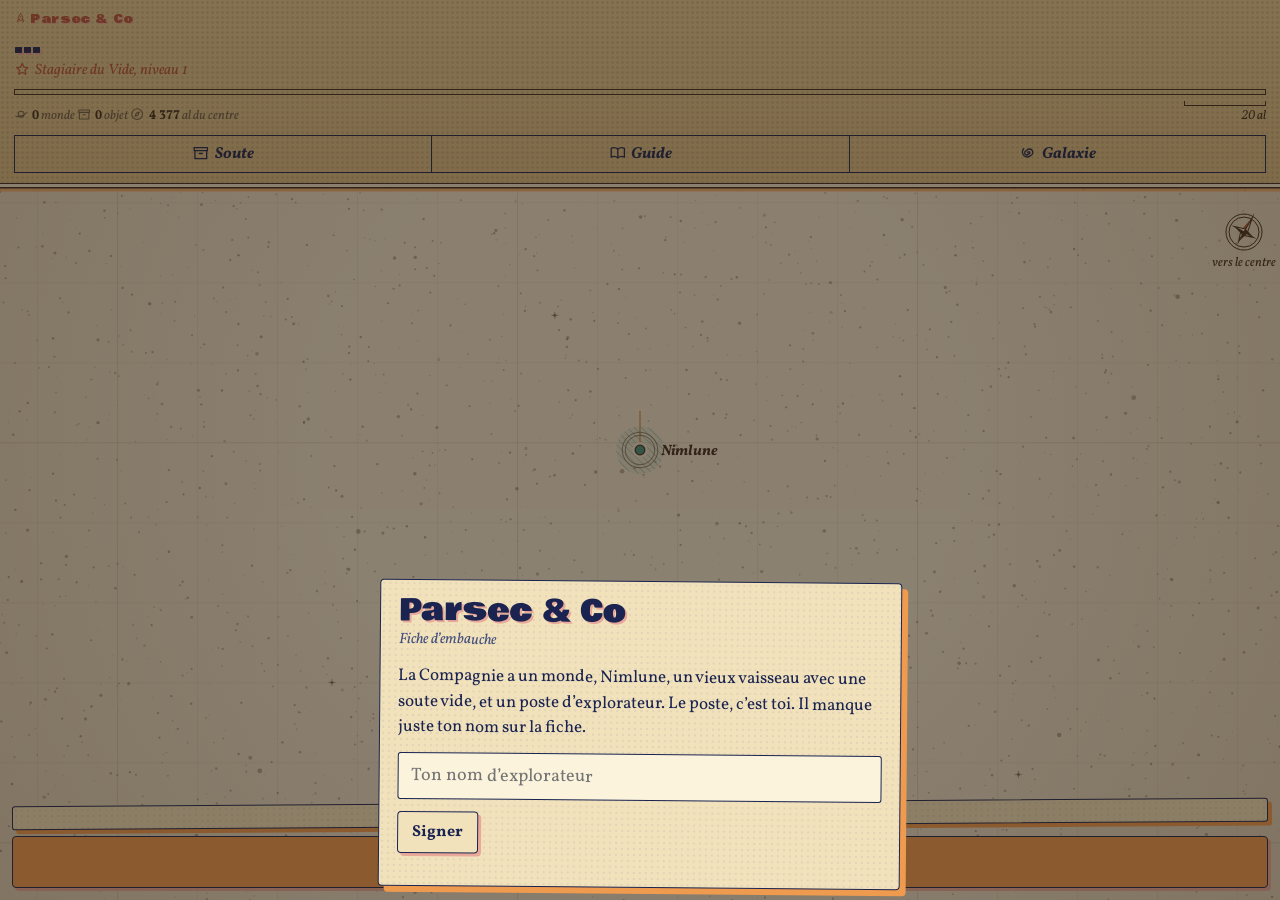
==== index.html @ dd4b9921 "Découper le jeu en modules, scènes en fichiers de données, appli installable - parsec-and-co.html de" ====
<!DOCTYPE html>
<html lang="fr">
<head>
<meta charset="utf-8">
<meta name="viewport" content="width=device-width, initial-scale=1, viewport-fit=cover, user-scalable=no">
<title>Parsec &amp; Co</title>
<meta name="description" content="Explorateur pour une petite compagnie galactique : scrute le vide, vole vers les étoiles, vis de courtes expéditions.">
<link rel="manifest" href="manifest.webmanifest">
<link rel="icon" href="icones/icone.svg" type="image/svg+xml">
<link rel="apple-touch-icon" href="icones/icone-180.png">
<meta name="apple-mobile-web-app-capable" content="yes">
<meta name="apple-mobile-web-app-title" content="Parsec &amp; Co">
<link rel="preconnect" href="https://fonts.googleapis.com">
<link href="https://fonts.googleapis.com/css2?family=Bowlby+One&family=Vollkorn:ital,wght@0,400;0,700;1,400;1,700&display=swap" rel="stylesheet">
<link rel="stylesheet" href="css/style.css">
</head>
<body>
<canvas id="c"></canvas>
<div class="fiche cache" id="fiche"><div class="page" id="page"></div></div>
<header class="hud">
  <div class="identite">
    <div class="marque"><span data-ico="fusee"></span>Parsec &amp; Co</div>
    <div class="nom" id="nomJ">…</div>
    <div class="titre"><span data-ico="etoile"></span><span id="titreJ"></span></div>
  </div>
  <div class="xp"><i id="xpBar" style="width:0%"></i></div>
  <div class="releve">
    <div><span id="nbCol"></span> <span data-ico="boussole"></span><b id="dist">…</b> al du centre</div>
    <div class="echelle"><i id="barre"></i><span id="txtEchelle"></span></div>
  </div>
  <nav class="onglets" aria-label="Menus">
    <button id="btnSoute" type="button">Soute</button>
    <button id="btnGuide" type="button">Guide</button>
    <button id="btnVoir" type="button"><span data-ico="galaxie"></span>Galaxie</button>
  </nav>
</header>
<div class="bas">
  <div class="papier" id="papier"></div>
  <button class="ping action" id="btnPing" type="button"><span data-ico="antenne"></span>Scruter le vide</button>
</div>

<!-- Scripts classiques, chargés dans cet ordre : ils partagent leurs variables, et chacun peut utiliser ce que les précédents ont défini. -->
<script src="js/galaxie.js"></script>
<script src="js/etat.js"></script>
<script src="js/interface.js"></script>
<script src="js/carte.js"></script>
<script src="js/sons.js"></script>
<script src="js/ecoute.js"></script>
<script src="js/voyage.js"></script>
<script src="js/expeditions.js"></script>
<!-- Les scènes d’expédition, un fichier par type de monde -->
<script src="mondes/rocheux.js"></script>
<script src="mondes/gazeux.js"></script>
<script src="mondes/desert.js"></script>
<script src="mondes/glace.js"></script>
<script src="mondes/volcan.js"></script>
<script src="mondes/toxique.js"></script>
<script src="mondes/crateres.js"></script>
<script src="mondes/ocean.js"></script>
<script src="mondes/jungle.js"></script>
<script src="mondes/tempere.js"></script>
<script src="mondes/etrange.js"></script>
<script src="mondes/habite.js"></script>
<script src="js/soute.js"></script>
<script src="js/demarrage.js"></script>
<script>
  // l’appli installée : le jeu reste jouable hors ligne (voir sw.js)
  if ("serviceWorker" in navigator && location.protocol.startsWith("http")) navigator.serviceWorker.register("sw.js").catch(() => {});
</script>
</body>
</html>
---- css/style.css ----
:root {
  --nuit: #121a3d; --nuit-2: #0c1230; --papier: #f1e2bc; --creme: #f4e9cf; --orange: #ef9b4f;
  --eau: #8fd3c4; --lavande: #b9aae8; --rose: #e8a99a; --encre: #1b2451; --encre-douce: #46507e;
  --trame: radial-gradient(rgba(27,36,81,0.07) 1px, transparent 1.5px) 0 0 / 6px 6px;
  box-sizing: border-box;
  padding-top: env(safe-area-inset-top, 0px);
  padding-bottom: env(safe-area-inset-bottom, 0px);
}
:root { color-scheme: light; --carte: #efe6d2; --sepia: #3b2a1e; --sepia-doux: #6b5a48; --brique: #b5523b; --vdg: #3f8f80; }
html { scroll-padding-top: env(safe-area-inset-top, 0px); height: 100%; }
body {
  margin: 0; height: 100%; overflow: hidden; background: var(--carte); color: var(--sepia);
  font-family: "Vollkorn", Georgia, "Times New Roman", serif;
  touch-action: none; overscroll-behavior: none; -webkit-user-select: none; user-select: none;
}
canvas { position: fixed; inset: 0; width: 100%; height: 100%; display: block; }
/* en-tête : un bandeau de parchemin, double filet et trait orange mal calé */
.hud { position: fixed; left: 0; right: 0; top: 0; z-index: 3; padding: calc(env(safe-area-inset-top, 0px) + 10px) 14px 10px; background: radial-gradient(rgba(59,42,30,0.13) 1px, transparent 1.5px) 0 0 / 5px 5px, linear-gradient(#e2c995, #d8bc84);
  border-bottom: 1.5px solid var(--sepia); box-shadow: 0 3px 0 var(--carte), 0 4.5px 0 var(--sepia), 0 7.5px 0 rgba(239,155,79,0.7); }
.identite { min-width: 0; }
.marque { font-family: "Bowlby One", "Arial Black", Impact, sans-serif; font-size: 12px; letter-spacing: 0.05em; color: var(--brique); text-shadow: 1px 1px 0 var(--rose); }
.nom { font-family: "Bowlby One", "Arial Black", Impact, sans-serif; font-size: clamp(20px, 6.2vw, 27px); line-height: 1.08; margin-top: 2px; color: var(--encre); text-shadow: 2px 2px 0 var(--rose); white-space: nowrap; overflow: hidden; text-overflow: ellipsis; }
.titre { font-size: 15px; font-style: italic; color: var(--brique); margin-top: 1px; white-space: nowrap; overflow: hidden; text-overflow: ellipsis; }
.releve { display: flex; justify-content: space-between; align-items: flex-end; gap: 10px; font-size: 13px; font-style: italic; line-height: 1.3; color: var(--sepia-doux); margin-bottom: 10px; font-variant-numeric: lining-nums tabular-nums; }
.releve span span, .releve b { color: var(--sepia); font-weight: 700; font-style: normal; }
.echelle { flex-shrink: 0; text-align: right; font-style: italic; color: var(--sepia); }
.echelle i { display: block; height: 4px; border: 1px solid var(--sepia); border-top: 0; margin: 0 0 2px auto; }
.xp { height: 4px; border: 1px solid var(--sepia); margin: 8px 0 6px; }
.xp i { display: block; height: 100%; background: var(--vdg); }
.onglets { display: grid; grid-template-columns: repeat(3, 1fr); }
.onglets button { border-radius: 0; box-shadow: none; background: transparent; padding: 7px 4px; font-size: 16px; font-style: italic; border-right-width: 0; }
.onglets button:last-child { border-right-width: 1.5px; }
.onglets button:active { background: rgba(239,155,79,0.35); transform: none; }
.onglets button .pastille { display: inline-block; min-width: 18px; margin-left: 6px; padding: 0 5px; border-radius: 9px; background: var(--sepia); color: var(--carte); font-style: normal; font-size: 12px; line-height: 18px; text-align: center; }
.ico { width: 1.1em; height: 1.1em; vertical-align: -0.2em; fill: none; stroke: currentColor; stroke-width: 1.8; stroke-linecap: round; stroke-linejoin: round; margin-right: 0.3em; flex-shrink: 0; }
.marque .ico { margin-right: 0.25em; }
.colonne .ico { display: block; margin: 0 auto 2px; width: 18px; height: 18px; }
.tuile .ico { width: 14px; height: 14px; margin: 0 0 2px; opacity: 0.75; }
/* en bas : le message et l’action */
.bas { position: fixed; left: 0; right: 0; bottom: 0; padding: 0 12px calc(env(safe-area-inset-bottom, 0px) + 12px); display: flex; flex-direction: column; gap: 10px; }
.action { width: 100%; font-size: 19px; padding: 12px 14px; }
/* boutons : trait d’encre fin, ombre de couleur mal calée */
button { font: 700 16px "Vollkorn", Georgia, serif; color: var(--encre); background: var(--papier); border: 1.5px solid var(--encre); border-radius: 4px; padding: 9px 14px; box-shadow: 3px 3px 0 var(--rose); cursor: pointer; }
button:active { transform: translate(2px, 2px); box-shadow: 1px 1px 0 var(--rose); }
button:focus-visible { outline: 2px solid var(--orange); outline-offset: 3px; }
button.second { background: var(--eau); }
button.ping { background: var(--orange); font-style: italic; }
button[disabled] { opacity: 0.5; cursor: default; }
/* le papier : une case de bande dessinée */
.papier { background: var(--trame), var(--papier); color: var(--encre); border: 1.5px solid var(--encre); border-radius: 3px; padding: 11px 14px; box-shadow: 4px 4px 0 var(--orange); font-size: 16px; line-height: 1.4; transform: rotate(-0.4deg); }
.papier b { font-family: "Bowlby One", "Arial Black", Impact, sans-serif; font-weight: 400; font-size: 17px; letter-spacing: 0.01em; }
.papier.cache { display: none; }
.papier button { margin-top: 10px; margin-right: 6px; font-size: 15px; padding: 7px 12px; }
/* la page de magazine */
.fiche { position: fixed; inset: 0; background: rgba(40,28,16,0.5); display: flex; align-items: flex-end; justify-content: center; padding: calc(env(safe-area-inset-top, 0px) + 12px) 12px calc(env(safe-area-inset-bottom, 0px) + 12px); z-index: 5; }
.fiche.cache { display: none; }
.fiche .page { background: var(--trame), var(--papier); color: var(--encre); border: 1.5px solid var(--encre); border-radius: 4px; width: 100%; max-width: 520px; max-height: 100%; overflow-y: auto; box-shadow: 6px 6px 0 var(--orange); transform: rotate(0.5deg); overscroll-behavior: contain; }
.fiche .mast { display: flex; justify-content: space-between; align-items: baseline; background: var(--encre); color: var(--papier); padding: 6px 14px 5px; }
.fiche .mast span:first-child { font-family: "Bowlby One", "Arial Black", Impact, sans-serif; font-size: 13px; letter-spacing: 0.04em; color: var(--orange); }
.fiche .mast span:last-child { font-style: italic; font-size: 14px; }
.fiche .image { height: 36vh; min-height: 190px; position: relative; overflow: hidden; border-bottom: 1.5px solid var(--encre); }
.fiche .image canvas { position: static; width: 100%; height: 100%; }
.fiche .manchette { position: absolute; left: 14px; bottom: 14px; background: var(--orange); color: var(--encre); font-family: "Bowlby One", "Arial Black", Impact, sans-serif; font-size: 14px; padding: 5px 11px 4px; transform: rotate(-3deg); border: 1.5px solid var(--encre); box-shadow: 2px 2px 0 var(--encre); }
.fiche .texte { padding: 16px 18px 20px; font-size: 17px; line-height: 1.5; }
.fiche .texte p { margin: 0 0 12px; max-width: 34em; }
.fiche h2 { font-family: "Bowlby One", "Arial Black", Impact, sans-serif; font-weight: 400; font-size: 30px; margin: 0 0 2px; line-height: 1.02; color: var(--encre); text-shadow: 2px 2px 0 var(--rose); }
.fiche h3 { font-family: "Bowlby One", "Arial Black", Impact, sans-serif; font-weight: 400; font-size: 17px; margin: 14px 0 4px; }
.fiche .sous { color: var(--encre-douce); font-size: 15px; font-style: italic; margin-bottom: 12px; }
.fiche .faits { display: flex; gap: 8px; flex-wrap: wrap; margin: 10px 0 12px; }
.fiche .fait { background: var(--encre); color: var(--papier); border-radius: 2px; padding: 4px 10px; font-size: 14px; font-weight: 700; }
.fiche .liste button { display: block; width: 100%; text-align: left; margin: 8px 0; }
.fiche .choix { margin-top: 14px; }
.fiche .choix button { display: block; width: 100%; text-align: left; margin: 10px 0; padding: 12px 15px; font-size: 17px; line-height: 1.3; }
.fiche .journal { border-left: 2px solid var(--orange); padding-left: 12px; margin: 12px 0; color: var(--encre-douce); font-style: italic; font-size: 16px; }
table { border-collapse: collapse; width: 100%; margin: 8px 0 12px; font-size: 15px; }
th { text-align: left; font-size: 14px; font-style: italic; font-weight: 400; color: var(--encre-douce); padding: 4px 6px; border-bottom: 1.5px solid var(--encre); }
td { padding: 6px; border-bottom: 1px solid rgba(27,36,81,0.18); vertical-align: top; }
.gris { color: var(--encre-douce); font-size: 14px; font-style: italic; }
/* la soute */
.grille { display: grid; grid-template-columns: repeat(4, 1fr); gap: 7px 9px; margin: 12px 0; touch-action: none; }
.colonne { font-family: "Bowlby One", "Arial Black", Impact, sans-serif; font-size: 12px; text-align: center; padding: 4px 2px 3px; border: 1.5px solid var(--encre); border-radius: 3px; line-height: 1.1; }
.case { aspect-ratio: 1; background: rgba(27,36,81,0.05); border: 1.5px dashed rgba(27,36,81,0.3); border-radius: 3px; display: flex; align-items: center; justify-content: center; }
.tuile { width: 86%; height: 86%; border: 1.5px solid var(--encre); border-radius: 3px; box-shadow: 2px 2px 0 var(--encre); display: flex; flex-direction: column; align-items: center; justify-content: center; color: var(--encre); cursor: grab; transition: transform 0.15s; position: relative; }
.tuile span { font-family: "Bowlby One", "Arial Black", Impact, sans-serif; font-size: 20px; line-height: 1; }
.tuile small { font-size: 9px; letter-spacing: 1px; margin-top: 3px; }
.gain { position: fixed; left: 18px; font: 700 16px "Vollkorn", serif; color: var(--eau); pointer-events: none; animation: monte 1.4s ease-out forwards; }
@keyframes monte { from { opacity: 1; transform: translateY(0); } to { opacity: 0; transform: translateY(-30px); } }
input { font: 400 18px "Vollkorn", Georgia, serif; padding: 10px 12px; border: 1.5px solid var(--encre); border-radius: 3px; width: 100%; box-sizing: border-box; background: #fbf3dc; color: var(--encre); }
@media (prefers-reduced-motion: reduce) { .tuile, button { transition: none; } }
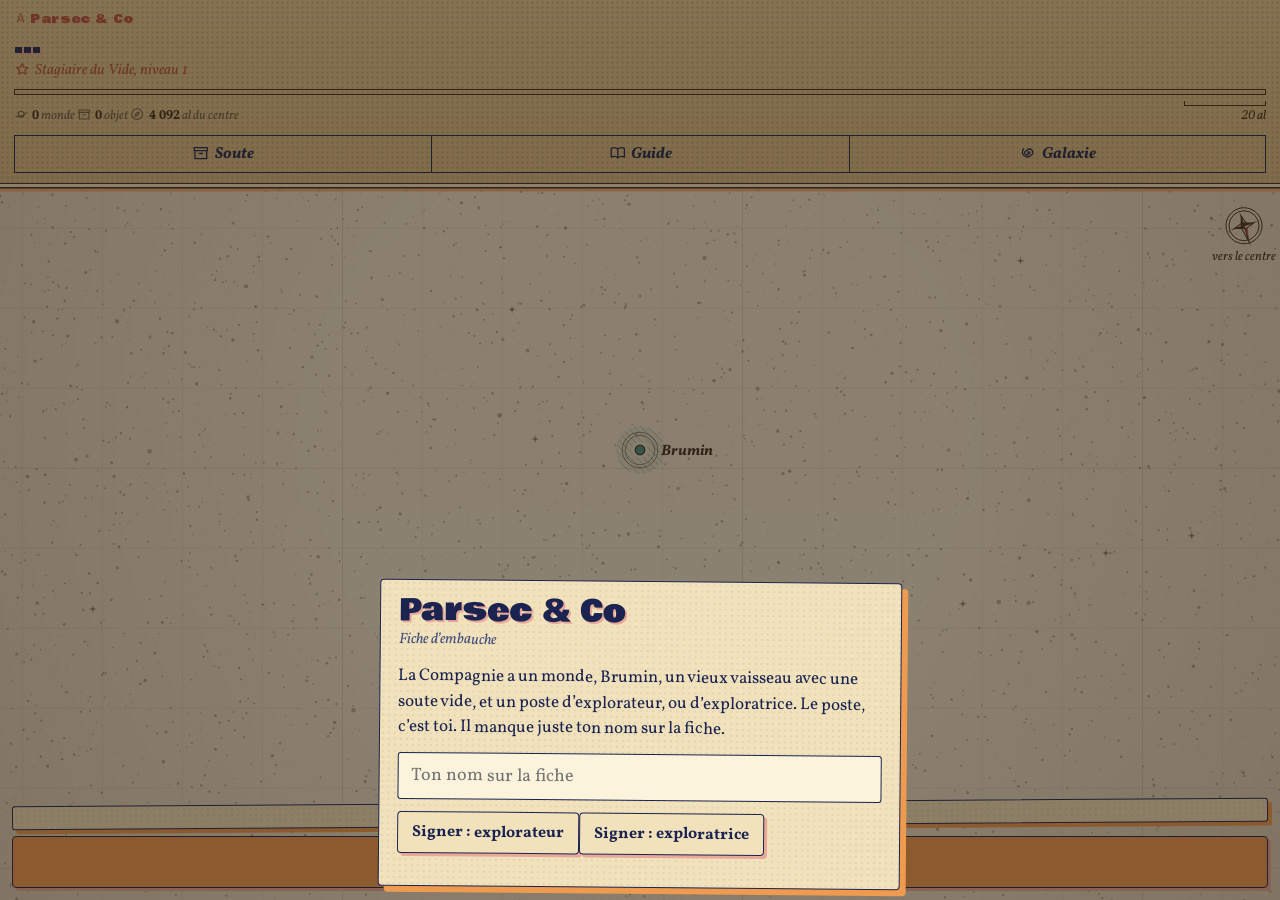
==== commit 59087934: "Illustrations : plusieurs images par monde, plus d'images de scène - les 18 images de scène sont ret" ====
--- a/index.html
+++ b/index.html
@@ -61,6 +61,8 @@
 <script src="mondes/tempere.js"></script>
 <script src="mondes/etrange.js"></script>
 <script src="mondes/habite.js"></script>
+<!-- Les illustrations de monde : combien d’images par type -->
+<script src="illustrations/liste.js"></script>
 <script src="js/soute.js"></script>
 <script src="js/demarrage.js"></script>
 <script>
--- a/css/style.css
+++ b/css/style.css
@@ -1,6 +1,6 @@
 :root {
-  --nuit: #121a3d; --nuit-2: #0c1230; --papier: #f1e2bc; --creme: #f4e9cf; --orange: #ef9b4f;
-  --eau: #8fd3c4; --lavande: #b9aae8; --rose: #e8a99a; --encre: #1b2451; --encre-douce: #46507e;
+  --papier: #f1e2bc; --orange: #ef9b4f;
+  --eau: #8fd3c4; --rose: #e8a99a; --encre: #1b2451; --encre-douce: #46507e;
   --trame: radial-gradient(rgba(27,36,81,0.07) 1px, transparent 1.5px) 0 0 / 6px 6px;
   box-sizing: border-box;
   padding-top: env(safe-area-inset-top, 0px);
@@ -49,7 +49,6 @@
 /* le papier : une case de bande dessinée */
 .papier { background: var(--trame), var(--papier); color: var(--encre); border: 1.5px solid var(--encre); border-radius: 3px; padding: 11px 14px; box-shadow: 4px 4px 0 var(--orange); font-size: 16px; line-height: 1.4; transform: rotate(-0.4deg); }
 .papier b { font-family: "Bowlby One", "Arial Black", Impact, sans-serif; font-weight: 400; font-size: 17px; letter-spacing: 0.01em; }
-.papier.cache { display: none; }
 .papier button { margin-top: 10px; margin-right: 6px; font-size: 15px; padding: 7px 12px; }
 /* la page de magazine */
 .fiche { position: fixed; inset: 0; background: rgba(40,28,16,0.5); display: flex; align-items: flex-end; justify-content: center; padding: calc(env(safe-area-inset-top, 0px) + 12px) 12px calc(env(safe-area-inset-bottom, 0px) + 12px); z-index: 5; }
@@ -60,6 +59,10 @@
 .fiche .mast span:last-child { font-style: italic; font-size: 14px; }
 .fiche .image { height: 36vh; min-height: 190px; position: relative; overflow: hidden; border-bottom: 1.5px solid var(--encre); }
 .fiche .image canvas { position: static; width: 100%; height: 100%; }
+/* une illustration, quand elle existe, recouvre la vignette dessinée ; elle est en portrait, la case grandit */
+.fiche .image.illustree { height: 52vh; transition: height 0.3s ease-out; }
+.fiche .image .illu { position: absolute; inset: 0; width: 100%; height: 100%; object-fit: cover; object-position: 50% 40%; animation: apparait 0.4s ease-out; }
+@keyframes apparait { from { opacity: 0; } to { opacity: 1; } }
 .fiche .manchette { position: absolute; left: 14px; bottom: 14px; background: var(--orange); color: var(--encre); font-family: "Bowlby One", "Arial Black", Impact, sans-serif; font-size: 14px; padding: 5px 11px 4px; transform: rotate(-3deg); border: 1.5px solid var(--encre); box-shadow: 2px 2px 0 var(--encre); }
 .fiche .texte { padding: 16px 18px 20px; font-size: 17px; line-height: 1.5; }
 .fiche .texte p { margin: 0 0 12px; max-width: 34em; }
@@ -72,9 +75,6 @@
 .fiche .choix { margin-top: 14px; }
 .fiche .choix button { display: block; width: 100%; text-align: left; margin: 10px 0; padding: 12px 15px; font-size: 17px; line-height: 1.3; }
 .fiche .journal { border-left: 2px solid var(--orange); padding-left: 12px; margin: 12px 0; color: var(--encre-douce); font-style: italic; font-size: 16px; }
-table { border-collapse: collapse; width: 100%; margin: 8px 0 12px; font-size: 15px; }
-th { text-align: left; font-size: 14px; font-style: italic; font-weight: 400; color: var(--encre-douce); padding: 4px 6px; border-bottom: 1.5px solid var(--encre); }
-td { padding: 6px; border-bottom: 1px solid rgba(27,36,81,0.18); vertical-align: top; }
 .gris { color: var(--encre-douce); font-size: 14px; font-style: italic; }
 /* la soute */
 .grille { display: grid; grid-template-columns: repeat(4, 1fr); gap: 7px 9px; margin: 12px 0; touch-action: none; }
@@ -83,7 +83,5 @@
 .tuile { width: 86%; height: 86%; border: 1.5px solid var(--encre); border-radius: 3px; box-shadow: 2px 2px 0 var(--encre); display: flex; flex-direction: column; align-items: center; justify-content: center; color: var(--encre); cursor: grab; transition: transform 0.15s; position: relative; }
 .tuile span { font-family: "Bowlby One", "Arial Black", Impact, sans-serif; font-size: 20px; line-height: 1; }
 .tuile small { font-size: 9px; letter-spacing: 1px; margin-top: 3px; }
-.gain { position: fixed; left: 18px; font: 700 16px "Vollkorn", serif; color: var(--eau); pointer-events: none; animation: monte 1.4s ease-out forwards; }
-@keyframes monte { from { opacity: 1; transform: translateY(0); } to { opacity: 0; transform: translateY(-30px); } }
 input { font: 400 18px "Vollkorn", Georgia, serif; padding: 10px 12px; border: 1.5px solid var(--encre); border-radius: 3px; width: 100%; box-sizing: border-box; background: #fbf3dc; color: var(--encre); }
-@media (prefers-reduced-motion: reduce) { .tuile, button { transition: none; } }
+@media (prefers-reduced-motion: reduce) { .tuile, button, .fiche .image.illustree { transition: none; } .fiche .image .illu { animation: none; } }
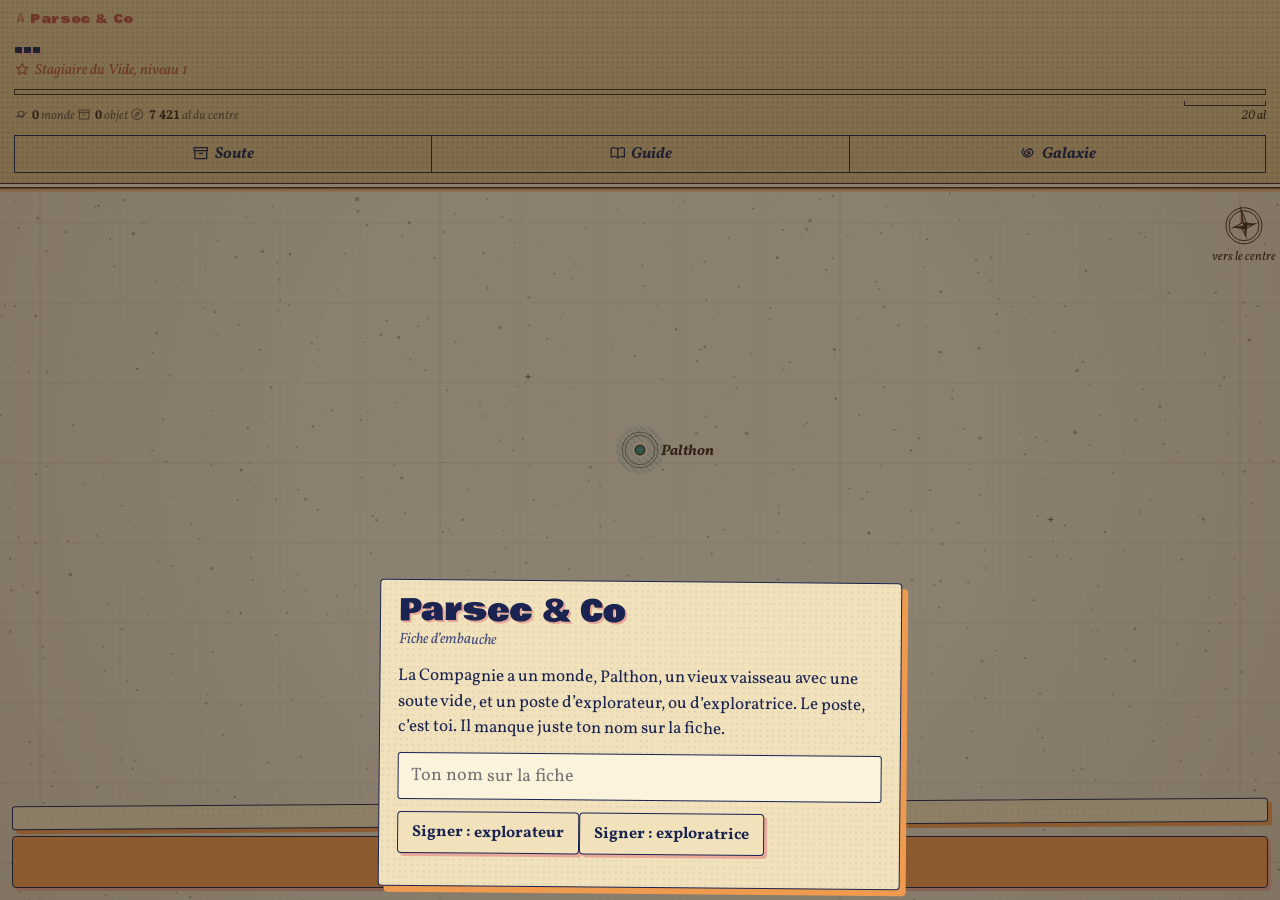
==== commit 3df7a54a: "Nouveaux types de mondes : un fichier par type, raretés, premier lot Moteur : - la fiche d'un type (" ====
--- a/index.html
+++ b/index.html
@@ -48,7 +48,7 @@
 <script src="js/ecoute.js"></script>
 <script src="js/voyage.js"></script>
 <script src="js/expeditions.js"></script>
-<!-- Les scènes d’expédition, un fichier par type de monde -->
+<!-- Les mondes : la fiche et l’histoire de chaque type (un nouveau type = un fichier ici, une ligne ici, et une dans sw.js) -->
 <script src="mondes/rocheux.js"></script>
 <script src="mondes/gazeux.js"></script>
 <script src="mondes/desert.js"></script>
@@ -61,6 +61,12 @@
 <script src="mondes/tempere.js"></script>
 <script src="mondes/etrange.js"></script>
 <script src="mondes/habite.js"></script>
+<script src="mondes/bibliotheque.js"></script>
+<script src="mondes/chantier.js"></script>
+<script src="mondes/champignon.js"></script>
+<script src="mondes/cimetiere.js"></script>
+<script src="mondes/plat.js"></script>
+<script src="mondes/dessine.js"></script>
 <!-- Les illustrations de monde : combien d’images par type -->
 <script src="illustrations/liste.js"></script>
 <script src="js/soute.js"></script>
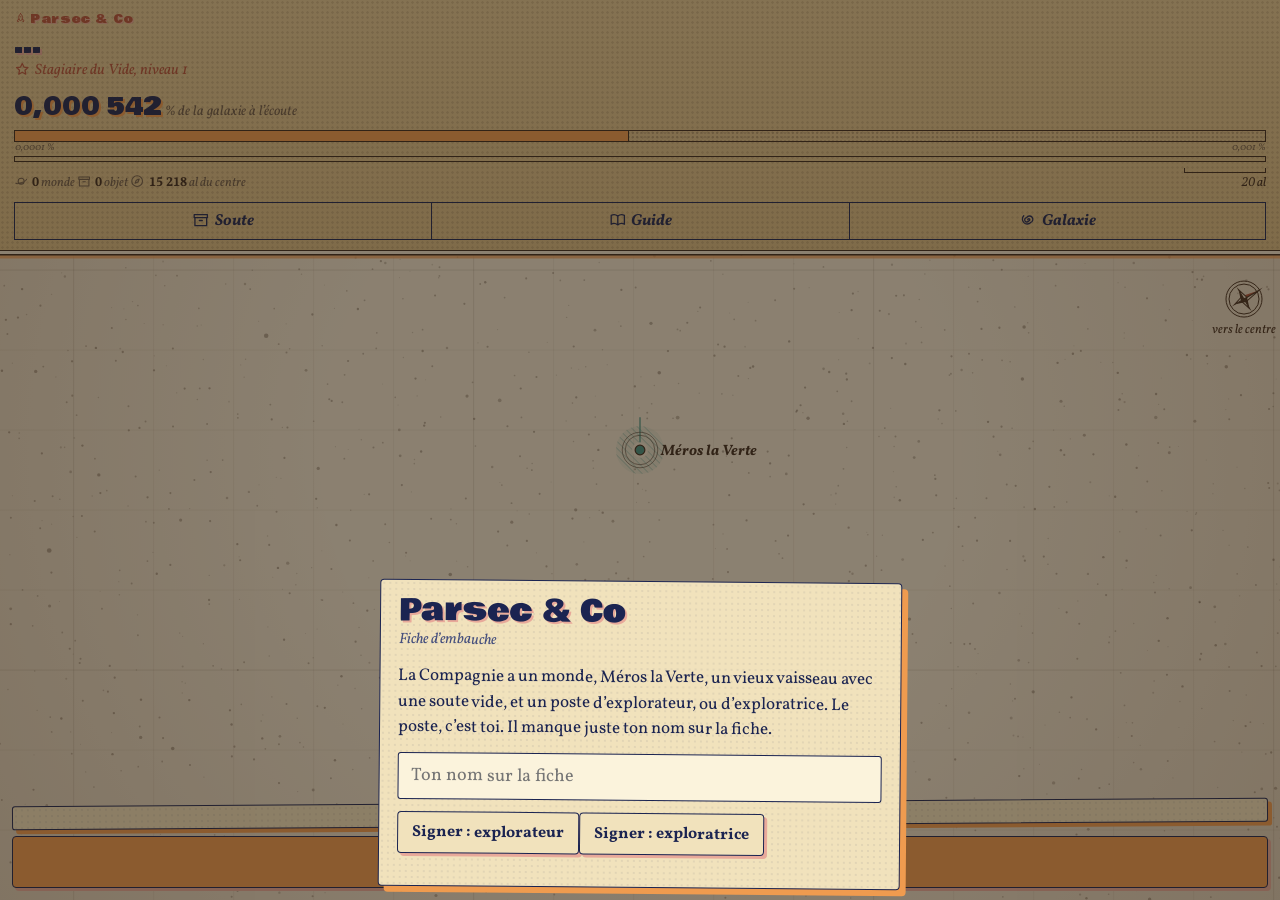
==== commit 630e7044: "Le grand compteur : la part de la galaxie à l'écoute - dans le bandeau, en gros : la zone qu'écouten" ====
--- a/index.html
+++ b/index.html
@@ -23,6 +23,8 @@
     <div class="nom" id="nomJ">…</div>
     <div class="titre"><span data-ico="etoile"></span><span id="titreJ"></span></div>
   </div>
+  <div class="part" id="part"><b id="partNb">…</b> <span>% de la galaxie à l’écoute</span></div>
+  <div class="jauge" aria-hidden="true"><i id="partBar" style="width:0%"></i><span id="partMin"></span><span id="partMax"></span></div>
   <div class="xp"><i id="xpBar" style="width:0%"></i></div>
   <div class="releve">
     <div><span id="nbCol"></span> <span data-ico="boussole"></span><b id="dist">…</b> al du centre</div>
--- a/css/style.css
+++ b/css/style.css
@@ -25,6 +25,13 @@
 .releve span span, .releve b { color: var(--sepia); font-weight: 700; font-style: normal; }
 .echelle { flex-shrink: 0; text-align: right; font-style: italic; color: var(--sepia); }
 .echelle i { display: block; height: 4px; border: 1px solid var(--sepia); border-top: 0; margin: 0 0 2px auto; }
+/* le grand compteur : la part de la galaxie que tes ports écoutent, et sa jauge, un ordre de grandeur à la fois */
+.part { margin-top: 6px; font-style: italic; font-size: clamp(12px, 3.6vw, 14px); color: var(--sepia-doux); white-space: nowrap; overflow: hidden; }
+.part b { font: 400 clamp(20px, 6.4vw, 25px) "Bowlby One", "Arial Black", Impact, sans-serif; color: var(--encre); text-shadow: 2px 2px 0 var(--orange); font-variant-numeric: tabular-nums; letter-spacing: 0.01em; font-style: normal; }
+.jauge { position: relative; height: 10px; border: 1.5px solid var(--sepia); margin: 4px 0 14px; background: radial-gradient(rgba(59,42,30,0.16) 1px, transparent 1.4px) 0 0 / 4px 4px; }
+.jauge i { display: block; height: 100%; background: var(--orange); border-right: 1.5px solid var(--sepia); transition: width 1.6s cubic-bezier(.2,.7,.2,1); }
+.jauge span { position: absolute; top: 11px; font-size: 10px; font-style: italic; color: var(--sepia-doux); line-height: 1; }
+.jauge span:first-of-type { left: 0; } .jauge span:last-of-type { right: 0; }
 .xp { height: 4px; border: 1px solid var(--sepia); margin: 8px 0 6px; }
 .xp i { display: block; height: 100%; background: var(--vdg); }
 .onglets { display: grid; grid-template-columns: repeat(3, 1fr); }
@@ -84,4 +91,4 @@
 .tuile span { font-family: "Bowlby One", "Arial Black", Impact, sans-serif; font-size: 20px; line-height: 1; }
 .tuile small { font-size: 9px; letter-spacing: 1px; margin-top: 3px; }
 input { font: 400 18px "Vollkorn", Georgia, serif; padding: 10px 12px; border: 1.5px solid var(--encre); border-radius: 3px; width: 100%; box-sizing: border-box; background: #fbf3dc; color: var(--encre); }
-@media (prefers-reduced-motion: reduce) { .tuile, button, .fiche .image.illustree { transition: none; } .fiche .image .illu { animation: none; } }
+@media (prefers-reduced-motion: reduce) { .tuile, button, .fiche .image.illustree, .jauge i { transition: none; } .fiche .image .illu { animation: none; } }
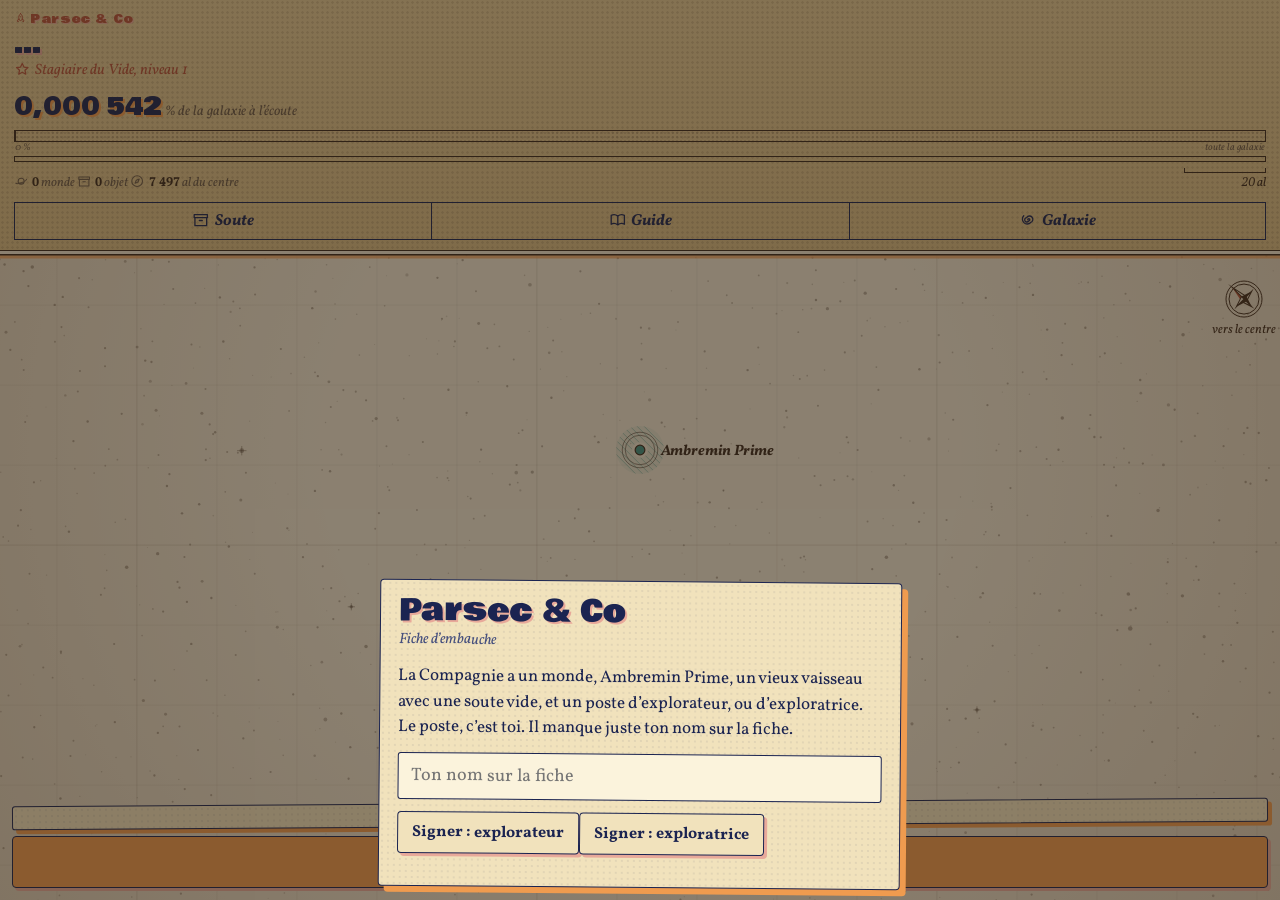
==== commit 39c0166d: "Supprimer la convalescence, jauge sur toute la galaxie, images des objets - convalescence supprimée " ====
--- a/index.html
+++ b/index.html
@@ -24,7 +24,7 @@
     <div class="titre"><span data-ico="etoile"></span><span id="titreJ"></span></div>
   </div>
   <div class="part" id="part"><b id="partNb">…</b> <span>% de la galaxie à l’écoute</span></div>
-  <div class="jauge" aria-hidden="true"><i id="partBar" style="width:0%"></i><span id="partMin"></span><span id="partMax"></span></div>
+  <div class="jauge" aria-hidden="true"><i id="partBar" style="width:0%"></i><span>0 %</span><span>toute la galaxie</span></div>
   <div class="xp"><i id="xpBar" style="width:0%"></i></div>
   <div class="releve">
     <div><span id="nbCol"></span> <span data-ico="boussole"></span><b id="dist">…</b> al du centre</div>
--- a/css/style.css
+++ b/css/style.css
@@ -84,11 +84,16 @@
 .fiche .journal { border-left: 2px solid var(--orange); padding-left: 12px; margin: 12px 0; color: var(--encre-douce); font-style: italic; font-size: 16px; }
 .gris { color: var(--encre-douce); font-size: 14px; font-style: italic; }
 /* la soute */
+#legende { min-height: 5.6em; }
 .grille { display: grid; grid-template-columns: repeat(4, 1fr); gap: 7px 9px; margin: 12px 0; touch-action: none; }
 .colonne { font-family: "Bowlby One", "Arial Black", Impact, sans-serif; font-size: 12px; text-align: center; padding: 4px 2px 3px; border: 1.5px solid var(--encre); border-radius: 3px; line-height: 1.1; }
 .case { aspect-ratio: 1; background: rgba(27,36,81,0.05); border: 1.5px dashed rgba(27,36,81,0.3); border-radius: 3px; display: flex; align-items: center; justify-content: center; }
 .tuile { width: 86%; height: 86%; border: 1.5px solid var(--encre); border-radius: 3px; box-shadow: 2px 2px 0 var(--encre); display: flex; flex-direction: column; align-items: center; justify-content: center; color: var(--encre); cursor: grab; transition: transform 0.15s; position: relative; }
 .tuile span { font-family: "Bowlby One", "Arial Black", Impact, sans-serif; font-size: 20px; line-height: 1; }
 .tuile small { font-size: 9px; letter-spacing: 1px; margin-top: 3px; }
+/* une tuile illustrée : l’objet remplit la case, le palier passe dans un coin */
+.tuile img.objet { position: absolute; inset: 6%; width: 88%; height: 88%; object-fit: contain; pointer-events: none; }
+.tuile.illustree .ico { display: none; }
+.tuile.illustree span { position: absolute; right: 3px; bottom: 2px; font-size: 12px; color: var(--encre); text-shadow: 1px 1px 0 var(--papier); }
 input { font: 400 18px "Vollkorn", Georgia, serif; padding: 10px 12px; border: 1.5px solid var(--encre); border-radius: 3px; width: 100%; box-sizing: border-box; background: #fbf3dc; color: var(--encre); }
 @media (prefers-reduced-motion: reduce) { .tuile, button, .fiche .image.illustree, .jauge i { transition: none; } .fiche .image .illu { animation: none; } }
